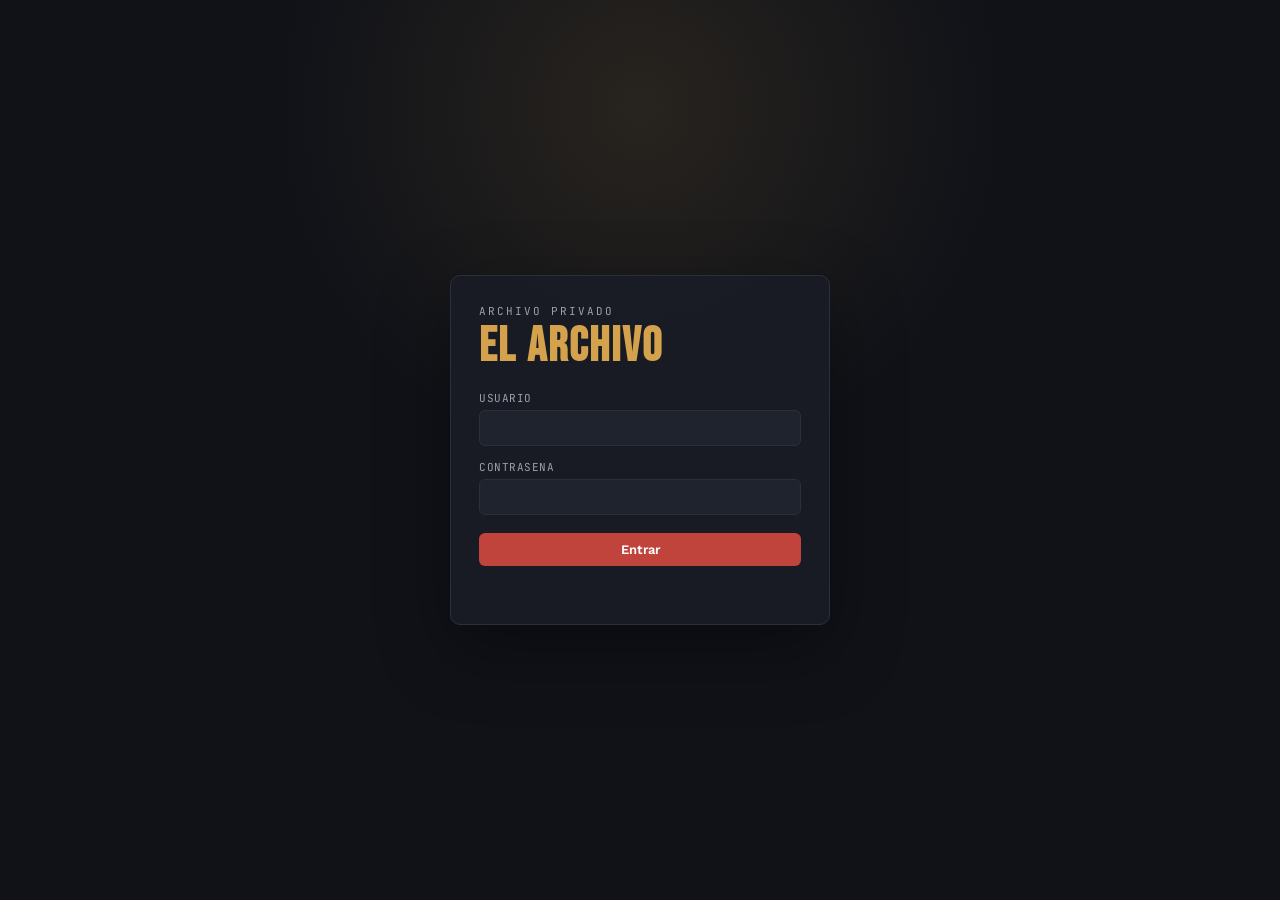
==== login.html @ 342c77d7 "Version inicial de El Archivo" ====
<!DOCTYPE html>
<html lang="es">
<head>
<meta charset="UTF-8">
<meta name="viewport" content="width=device-width, initial-scale=1">
<meta name="description" content="Entrada privada a El Archivo.">
<title>Entrar - El Archivo</title>
<link rel="stylesheet" href="style.css">
</head>
<body class="login-page">
  <main class="login-shell">
    <section class="login-card" aria-labelledby="loginTitle">
      <p class="login-kicker">Archivo privado</p>
      <h1 id="loginTitle">EL ARCHIVO</h1>
      <form id="loginForm" class="login-form">
        <div class="field">
          <label for="loginUser">Usuario</label>
          <input id="loginUser" name="username" type="text" autocomplete="username" required>
        </div>
        <div class="field">
          <label for="loginPassword">Contrasena</label>
          <input id="loginPassword" name="password" type="password" autocomplete="current-password" required>
        </div>
        <button class="btn-primary login-submit" type="submit">Entrar</button>
        <p class="login-error" id="loginError" role="alert"></p>
      </form>
    </section>
  </main>
  <script>
    const form = document.getElementById('loginForm');
    const error = document.getElementById('loginError');
    form.addEventListener('submit', async event => {
      event.preventDefault();
      error.textContent = '';
      const button = form.querySelector('button');
      button.disabled = true;
      try {
        const res = await fetch('/api/login', {
          method: 'POST',
          headers: { 'Content-Type': 'application/json' },
          body: JSON.stringify({
            username: document.getElementById('loginUser').value.trim(),
            password: document.getElementById('loginPassword').value,
          }),
        });
        if (!res.ok) {
          const data = await res.json().catch(() => ({}));
          throw new Error(data.error || 'No se pudo entrar');
        }
        window.location.href = '/';
      } catch (e) {
        error.textContent = e.message;
      } finally {
        button.disabled = false;
      }
    });
  </script>
</body>
</html>
---- style.css ----
@import url('https://fonts.googleapis.com/css2?family=Bebas+Neue&family=Work+Sans:wght@400;500;600&family=JetBrains+Mono:wght@400;600&display=swap');

/* ============================================================
   TOKENS
   ============================================================ */
:root{
  --ink:#eef0f0;
  --dim:#9aa0ab;
  --faint:#5c6270;
  --bg:#101218;
  --panel:#191c25;
  --panel-2:#1f232e;
  --panel-3:#252a37;
  --line:#2b2f3b;
  --gold:#d4a24c;
  --gold-dim:#8a6a30;
  --crimson:#c1443c;
  --crimson-dim:#7a2d28;
  --jade:#4e9d7c;
  --jade-dim:#2f5f4b;
  --display: 'Bebas Neue', sans-serif;
  --body: 'Work Sans', sans-serif;
  --mono: 'JetBrains Mono', monospace;
}
*{ box-sizing:border-box; }
html{ scroll-behavior:smooth; }
body{
  margin:0;
  background:
    radial-gradient(ellipse at top, rgba(212,162,76,0.06), transparent 55%),
    var(--bg);
  color:var(--ink);
  font-family:var(--body);
  min-height:100vh;
  padding:0 0 80px;
}
button, input, select{ font:inherit; }
button:focus-visible,
input:focus-visible,
select:focus-visible,
a:focus-visible{
  outline:2px solid var(--gold);
  outline-offset:3px;
}
.skip-link{
  position:absolute;
  left:16px;
  top:12px;
  z-index:10;
  transform:translateY(-140%);
  background:var(--gold);
  color:var(--bg);
  padding:8px 12px;
  border-radius:6px;
  font-family:var(--mono);
  font-size:12px;
}
.skip-link:focus{ transform:translateY(0); }

/* ============================================================
   HEADER / MARQUEE
   ============================================================ */
.marquee{
  padding:38px 24px 22px;
  text-align:center;
  border-bottom:1px solid var(--line);
  position:relative;
}
.marquee::before, .marquee::after{
  content:'';
  position:absolute;
  top:0; bottom:0;
  width:1px;
  background:repeating-linear-gradient(to bottom, var(--gold-dim) 0 6px, transparent 6px 14px);
  opacity:.5;
}
.marquee::before{ left:14px; }
.marquee::after{ right:14px; }
.marquee h1{
  font-family:var(--display);
  font-size:clamp(38px,7vw,64px);
  letter-spacing:4px;
  margin:0;
  color:var(--gold);
  text-shadow:0 0 24px rgba(212,162,76,0.25);
}
.marquee p{
  margin:6px 0 0;
  color:var(--dim);
  font-size:13px;
  letter-spacing:2px;
  text-transform:uppercase;
}
.who{
  margin-top:16px;
  display:flex;
  justify-content:center;
  gap:8px;
  flex-wrap:wrap;
}
.viewer-label{
  font-family:var(--mono);
  font-size:11px;
  color:var(--faint);
  align-self:center;
}
.who-btn{
  font-family:var(--mono);
  font-size:11px;
  letter-spacing:1px;
  background:var(--panel);
  border:1px solid var(--line);
  color:var(--dim);
  padding:6px 14px;
  border-radius:20px;
  cursor:pointer;
  transition:.15s;
}
.who-btn:hover{ border-color:var(--gold-dim); color:var(--ink); }
.who-btn.active{
  border-color:var(--gold);
  color:var(--gold);
  background:rgba(212,162,76,0.08);
}
.logout-btn{
  margin-left:8px;
  color:var(--crimson);
  border-color:var(--crimson-dim);
}
.logout-btn:hover{
  color:var(--ink);
  background:rgba(199,75,67,0.12);
}
.admin-btn{
  color:var(--jade);
  border-color:var(--jade-dim);
}

/* ============================================================
   TABS
   ============================================================ */
.tabs{
  max-width:1100px;
  margin:26px auto 0;
  padding:0 24px;
  display:flex;
  gap:6px;
  flex-wrap:wrap;
  justify-content:center;
}
.tab{
  font-family:var(--display);
  font-size:16px;
  letter-spacing:1.5px;
  background:var(--panel);
  border:1px solid var(--line);
  color:var(--dim);
  padding:9px 20px 6px;
  cursor:pointer;
  border-radius:3px 3px 0 0;
  position:relative;
  transition:.15s;
}
.tab:hover{ color:var(--ink); }
.tab .count{
  font-family:var(--mono);
  font-size:10px;
  color:var(--faint);
  margin-left:6px;
}
.tab.active{
  color:var(--bg);
  background:var(--gold);
  border-color:var(--gold);
}
.tab.active .count{ color:rgba(16,18,24,0.6); }

/* ============================================================
   COVER BANNER (per-section image, stored separately)
   ============================================================ */
.cover-banner{
  max-width:1100px;
  margin:16px auto 0;
  padding:0 24px;
  position:relative;
  height:180px;
  border-radius:10px;
  overflow:hidden;
}
.cover-img{
  position:absolute;
  inset:0 24px;
  width:calc(100% - 48px);
  height:100%;
  object-fit:cover;
  border-radius:10px;
  background:var(--panel-2);
}
.cover-overlay{
  position:absolute;
  inset:0 24px;
  border-radius:10px;
  background:linear-gradient(to top, rgba(10,11,15,0.85), rgba(10,11,15,0.05) 60%);
}
.cover-label{
  position:absolute;
  left:40px; bottom:14px;
  font-family:var(--display);
  font-size:26px;
  letter-spacing:2px;
  color:var(--ink);
  text-shadow:0 2px 10px rgba(0,0,0,0.5);
}
.cover-edit-btn{
  position:absolute;
  top:12px; right:36px;
  font-family:var(--mono);
  font-size:11px;
  letter-spacing:.5px;
  background:rgba(16,18,24,0.7);
  border:1px solid var(--line);
  color:var(--dim);
  padding:6px 12px;
  border-radius:16px;
  cursor:pointer;
  backdrop-filter:blur(3px);
  transition:.15s;
}
.cover-edit-btn:hover{ color:var(--gold); border-color:var(--gold-dim); }

/* ============================================================
   TOOLBAR
   ============================================================ */
.toolbar{
  max-width:1100px;
  margin:0 auto;
  padding:16px 24px 0;
  display:flex;
  gap:10px;
  flex-wrap:wrap;
  align-items:center;
}
.toolbar input[type=text]{
  flex:1;
  min-width:180px;
  background:var(--panel);
  border:1px solid var(--line);
  color:var(--ink);
  font-family:var(--body);
  font-size:14px;
  padding:10px 14px;
  border-radius:6px;
  transition:.15s;
}
.toolbar input[type=text]:focus{ outline:none; border-color:var(--gold); }
.chip-group{ display:flex; gap:6px; flex-wrap:wrap; }
.chip{
  font-size:12px;
  font-family:var(--mono);
  padding:7px 12px;
  border-radius:16px;
  border:1px solid var(--line);
  background:var(--panel);
  color:var(--dim);
  cursor:pointer;
  transition:.15s;
}
.chip:hover{ color:var(--ink); }
.chip.active{ border-color:var(--jade); color:var(--jade); background:rgba(78,157,124,0.08); }
#statusFilter .chip[data-status="pendiente"].active{ border-color:var(--faint); color:var(--ink); background:rgba(92,98,112,0.14); }
#statusFilter .chip[data-status="en-curso"].active{ border-color:var(--gold); color:var(--gold); background:rgba(212,162,76,0.10); }
#statusFilter .chip[data-status="completado"].active{ border-color:var(--jade); color:var(--jade); background:rgba(78,157,124,0.10); }
.add-btn{
  font-family:var(--display);
  font-size:16px;
  letter-spacing:1px;
  background:var(--crimson);
  color:#fff;
  border:none;
  padding:10px 22px;
  border-radius:6px;
  cursor:pointer;
  box-shadow:0 4px 14px rgba(193,68,60,0.3);
  transition:.15s;
}
.add-btn:hover{ filter:brightness(1.08); transform:translateY(-1px); }
.add-btn:active{ transform:translateY(0) scale(.97); }

/* ============================================================
   GRID
   ============================================================ */
.grid{
  max-width:1100px;
  margin:22px auto 0;
  padding:0 24px;
  display:grid;
  grid-template-columns:repeat(auto-fill,minmax(280px,1fr));
  align-items:start;
  gap:18px;
}
.empty{
  max-width:1100px;
  margin:60px auto;
  text-align:center;
  color:var(--dim);
  font-size:14px;
  padding:36px 24px;
  border:1px dashed var(--line);
  border-radius:10px;
  background:rgba(25,28,37,0.52);
}
.empty b{
  color:var(--ink);
  display:block;
  font-family:var(--display);
  font-size:28px;
  letter-spacing:1.5px;
  margin-bottom:6px;
}

/* ============================================================
   CARD (ticket stub)
   ============================================================ */
.card{
  background:var(--panel);
  border:1px solid var(--line);
  border-radius:8px;
  overflow:hidden;
  display:flex;
  flex-direction:column;
  position:relative;
  transition:transform .18s ease, box-shadow .18s ease, border-color .18s ease;
}
.card:hover{
  transform:translateY(-3px);
  border-color:var(--gold-dim);
  box-shadow:0 10px 24px rgba(0,0,0,0.35);
}
.poster{
  width:100%;
  aspect-ratio:2/3;
  object-fit:cover;
  display:block;
  background:var(--panel-2);
}
.poster-link{
  display:block;
  color:inherit;
  text-decoration:none;
}
.poster-link:hover .poster,
.poster-link:hover .poster-fallback{
  filter:brightness(1.08);
}
.poster-fallback{
  width:100%;
  aspect-ratio:2/3;
  display:flex;
  align-items:center;
  justify-content:center;
  color:var(--faint);
  font-family:var(--display);
  font-size:14px;
  letter-spacing:1px;
  background:repeating-linear-gradient(135deg, var(--panel-2) 0 10px, var(--panel) 10px 20px);
  text-align:center;
  padding:10px;
}
.cat-tag{
  position:absolute;
  top:10px; left:10px;
  font-family:var(--mono);
  font-size:10px;
  letter-spacing:1px;
  padding:3px 8px;
  border-radius:3px;
  background:rgba(16,18,24,0.75);
  backdrop-filter:blur(3px);
  color:var(--gold);
  border:1px solid rgba(212,162,76,0.4);
  text-transform:uppercase;
}
.card-body{
  padding:12px 14px 14px;
  display:flex;
  flex-direction:column;
  gap:8px;
  flex:1;
}
.card-title{
  font-family:var(--body);
  font-weight:600;
  font-size:14.5px;
  line-height:1.25;
  color:var(--ink);
}
.who-tag{
  align-self:flex-start;
  font-family:var(--mono);
  font-size:9.5px;
  letter-spacing:.5px;
  color:var(--dim);
  border:1px solid var(--line);
  border-radius:10px;
  padding:2px 7px;
  text-transform:uppercase;
}
.status-badge{
  align-self:flex-start;
  font-family:var(--mono);
  font-size:10px;
  letter-spacing:.5px;
  padding:2px 8px;
  border-radius:10px;
  text-transform:uppercase;
  transition:.15s;
}
.status-pendiente{ color:var(--faint); border:1px solid var(--line); }
.status-en-curso{ color:var(--gold); border:1px solid var(--gold-dim); }
.status-completado{ color:var(--jade); border:1px solid var(--jade-dim); }

.status-select{ display:flex; gap:5px; flex-wrap:wrap; align-self:flex-start; }
.status-opt{
  font-family:var(--mono);
  font-size:9.5px;
  letter-spacing:.5px;
  padding:3px 8px;
  border-radius:10px;
  text-transform:uppercase;
  background:none;
  border:1px solid var(--line);
  color:var(--faint);
  cursor:pointer;
  transition:.12s;
}
.status-opt:hover{ border-color:var(--dim); color:var(--dim); }
.status-opt.status-pendiente.active{ color:var(--ink); border-color:var(--faint); background:rgba(92,98,112,0.20); }
.status-opt.status-en-curso.active{ color:var(--gold); border-color:var(--gold-dim); background:rgba(212,162,76,0.14); }
.status-opt.status-completado.active{ color:var(--jade); border-color:var(--jade-dim); background:rgba(78,157,124,0.16); }

.stub{
  margin-top:6px;
  padding-top:10px;
  border-top:1px dashed var(--line);
  position:relative;
}
.stub + .stub{ margin-top:10px; }
.stub::before, .stub::after{
  content:'';
  position:absolute;
  top:-5px;
  width:9px; height:9px;
  border-radius:50%;
  background:var(--bg);
  border:1px solid var(--line);
}
.stub::before{ left:-16px; }
.stub::after{ right:-16px; }

.progress-row{
  display:flex;
  align-items:center;
  gap:8px;
  font-family:var(--mono);
  font-size:11.5px;
  color:var(--dim);
}
.progress-track{
  flex:1;
  height:5px;
  background:var(--panel-2);
  border-radius:3px;
  overflow:hidden;
}
.progress-fill{
  height:100%;
  background:linear-gradient(90deg, var(--gold-dim), var(--gold));
  transition:width .3s ease;
}
.stepper{ display:flex; align-items:center; gap:6px; }
.stepper.small{ gap:4px; }
.stepper button{
  width:22px; height:22px;
  border-radius:4px;
  border:1px solid var(--line);
  background:var(--panel-2);
  color:var(--ink);
  cursor:pointer;
  font-family:var(--mono);
  font-size:13px;
  line-height:1;
  transition:.12s;
}
.stepper.small button{ width:18px; height:18px; font-size:11px; }
.stepper button:hover{ border-color:var(--gold); color:var(--gold); }
.stepper button:active{ transform:scale(.9); }
.stepper button:disabled{
  opacity:.35;
  cursor:not-allowed;
  transform:none;
}
.stepper button:disabled:hover{
  border-color:var(--line);
  color:var(--ink);
}
.count-input{
  width:46px;
  height:24px;
  border:1px solid var(--line);
  border-radius:5px;
  background:var(--panel);
  color:var(--ink);
  font-family:var(--mono);
  font-size:11px;
  text-align:center;
  font-variant-numeric:tabular-nums;
  transition:border-color .12s ease, background .12s ease;
}
.count-input:hover{ border-color:var(--faint); }
.count-input:focus{
  border-color:var(--gold);
  background:var(--panel-3);
}
.count-input-wide{ width:68px; }
.season-total{
  color:var(--dim);
  font-size:10.5px;
  font-variant-numeric:tabular-nums;
  white-space:nowrap;
}

.card-actions{
  display:flex;
  justify-content:flex-end;
  gap:12px;
  margin:2px 0 4px;
}
.link-btn{
  background:none;
  border:none;
  color:var(--faint);
  font-family:var(--mono);
  font-size:11px;
  letter-spacing:.5px;
  cursor:pointer;
  padding:0;
  text-transform:uppercase;
  transition:.12s;
}
.link-btn:hover{ color:var(--ink); }
.link-btn.danger:hover{ color:var(--crimson); }

/* ============================================================
   SEASONS / ARCS (shared by series, anime, manga & manhwa)
   ============================================================ */
.seasons-toggle{
  display:flex;
  align-items:center;
  justify-content:space-between;
  width:100%;
  background:none;
  border:none;
  color:var(--dim);
  font-family:var(--mono);
  font-size:11.5px;
  letter-spacing:.3px;
  cursor:pointer;
  padding:0;
}
.seasons-toggle:hover{ color:var(--ink); }
.seasons-toggle .chevron{ transition:transform .2s ease; display:inline-block; }
.seasons-toggle.open .chevron{ transform:rotate(180deg); }

.seasons-panel{
  max-height:0;
  overflow:hidden;
  transition:max-height .25s ease;
  scrollbar-width:thin;
  scrollbar-color:var(--line) transparent;
}
.seasons-panel.open{
  max-height:340px;
  overflow-y:auto;
  padding-right:4px;
}
.seasons-inner{ padding-top:10px; display:flex; flex-direction:column; gap:6px; }

.season-row{
  display:flex;
  flex-direction:column;
  gap:8px;
  background:var(--panel-2);
  border:1px solid var(--line);
  border-radius:6px;
  padding:8px;
  font-family:var(--mono);
  font-size:11px;
}
.season-head{
  display:flex;
  align-items:center;
  justify-content:space-between;
  gap:8px;
}
.season-num{ color:var(--ink); font-weight:600; min-width:26px; }
.watch-progress{
  height:5px;
  border-radius:999px;
  overflow:hidden;
  background:var(--panel);
  border:1px solid rgba(92,98,112,0.35);
}
.watch-progress span{
  display:block;
  height:100%;
  background:linear-gradient(90deg, var(--gold-dim), var(--gold));
}
.season-actions-row{
  display:grid;
  grid-template-columns:22px 48px minmax(82px, 1fr) auto;
  align-items:center;
  gap:6px;
}
.season-count{ color:var(--dim); min-width:34px; text-align:center; }
.status-chip-btn{
  justify-self:start;
  border:1px solid var(--line);
  background:none;
  border-radius:10px;
  padding:2px 7px;
  font-family:var(--mono);
  font-size:9.5px;
  text-transform:uppercase;
  cursor:pointer;
  margin-left:0;
  transition:.12s;
}
.mini-control{
  width:22px;
  height:24px;
  border-radius:5px;
  border:1px solid var(--line);
  background:var(--panel);
  color:var(--ink);
  cursor:pointer;
  font-family:var(--mono);
}
.mini-control:hover{ border-color:var(--gold); color:var(--gold); }
.watch-btn{
  min-height:24px;
  border-radius:5px;
  border:1px solid var(--gold-dim);
  background:rgba(212,162,76,0.08);
  color:var(--gold);
  cursor:pointer;
  font-family:var(--mono);
  font-size:10.5px;
  padding:4px 8px;
  white-space:nowrap;
}
.watch-btn:hover{ background:rgba(212,162,76,0.15); }
.watch-btn:disabled{
  opacity:.45;
  cursor:not-allowed;
}
.season-empty{
  color:var(--faint);
  font-family:var(--mono);
  font-size:11px;
  border:1px dashed var(--line);
  border-radius:6px;
  padding:10px;
}

.season-add-row{ display:flex; gap:6px; align-items:center; margin-top:2px; }
.season-add-row input{
  width:64px;
  background:var(--panel-3);
  border:1px solid var(--line);
  color:var(--ink);
  font-family:var(--mono);
  font-size:11px;
  padding:5px 6px;
  border-radius:5px;
}
.season-add-row button{
  flex:1;
  background:var(--panel-3);
  border:1px dashed var(--gold-dim);
  color:var(--gold);
  font-family:var(--mono);
  font-size:11px;
  padding:6px 8px;
  border-radius:5px;
  cursor:pointer;
  transition:.12s;
}
.season-add-row button:hover{ background:rgba(212,162,76,0.1); }

.linear-chapters{
  display:flex;
  flex-direction:column;
  gap:8px;
}
.linear-title{
  font-family:var(--mono);
  font-size:11.5px;
  color:var(--dim);
  text-transform:uppercase;
  letter-spacing:.4px;
}
.linear-controls{
  display:grid;
  grid-template-columns:auto minmax(0, 1fr);
  align-items:center;
  gap:8px;
}
.linear-chapters .status-chip-btn{
  align-self:flex-start;
  margin-left:0;
}
.linear-label{
  font-family:var(--mono);
  font-size:10.5px;
  color:var(--faint);
  text-transform:uppercase;
}

.subtype-tag{
  font-family:var(--mono);
  font-size:9.5px;
  color:var(--faint);
  text-transform:uppercase;
  letter-spacing:.5px;
}

/* ============================================================
   MODAL
   ============================================================ */
.overlay{
  position:fixed; inset:0;
  background:rgba(8,9,13,0.72);
  display:none;
  align-items:center;
  justify-content:center;
  padding:20px;
  z-index:50;
}
.overlay.show{ display:flex; animation:fadeIn .15s ease; }
@keyframes fadeIn{ from{opacity:0;} to{opacity:1;} }
.modal{
  background:var(--panel);
  border:1px solid var(--line);
  border-radius:10px;
  width:100%;
  max-width:420px;
  padding:26px;
  max-height:90vh;
  overflow-y:auto;
  animation:modalIn .18s ease;
}
@keyframes modalIn{ from{opacity:0; transform:translateY(8px) scale(.98);} to{opacity:1; transform:translateY(0) scale(1);} }
.modal h2{
  font-family:var(--display);
  letter-spacing:1.5px;
  color:var(--gold);
  margin:0 0 18px;
  font-size:26px;
}
.field{ margin-bottom:14px; }
.field label{
  display:block;
  font-family:var(--mono);
  font-size:11px;
  color:var(--dim);
  letter-spacing:.5px;
  margin-bottom:5px;
  text-transform:uppercase;
}
.field input, .field select{
  width:100%;
  background:var(--panel-2);
  border:1px solid var(--line);
  color:var(--ink);
  font-family:var(--body);
  font-size:14px;
  padding:9px 12px;
  border-radius:6px;
  transition:.15s;
}
.field input:focus, .field select:focus{ outline:none; border-color:var(--gold); }
.field-row{ display:flex; gap:10px; }
.field-row .field{ flex:1; }
.lookup-panel{
  margin:-4px 0 14px;
  border:1px solid rgba(212,162,76,0.22);
  background:rgba(212,162,76,0.04);
  border-radius:8px;
  padding:10px;
}
.lookup-actions{
  display:grid;
  grid-template-columns:auto minmax(0, 1fr);
  gap:10px;
  align-items:center;
}
.lookup-btn{
  padding:8px 12px;
  color:var(--gold);
  border-color:var(--gold-dim);
}
.lookup-btn:disabled{
  opacity:.55;
  cursor:wait;
}
.lookup-status{
  color:var(--faint);
  font-size:12px;
  line-height:1.3;
}
.provider-search{
  display:grid;
  grid-template-columns:1fr 1fr;
  gap:8px;
  margin-top:9px;
}
.provider-search-btn{
  min-width:0;
  border:1px solid var(--line);
  border-radius:999px;
  background:rgba(16,20,29,0.75);
  color:var(--dim);
  font-family:var(--mono);
  font-size:10px;
  letter-spacing:.3px;
  padding:7px 8px;
  cursor:pointer;
  white-space:nowrap;
}
.provider-search-btn:hover,
.provider-search-btn:focus-visible{
  outline:none;
  border-color:var(--gold-dim);
  color:var(--gold);
  background:rgba(212,162,76,0.08);
}
.metadata-results{
  display:flex;
  flex-direction:column;
  gap:8px;
  margin-top:10px;
}
.metadata-result{
  width:100%;
  display:grid;
  grid-template-columns:38px minmax(0, 1fr) auto;
  gap:10px;
  align-items:center;
  text-align:left;
  border:1px solid var(--line);
  border-radius:7px;
  background:var(--panel);
  color:var(--ink);
  padding:7px;
  cursor:pointer;
}
.metadata-result:hover,
.metadata-result:focus-visible{
  outline:none;
  border-color:var(--gold-dim);
  background:rgba(212,162,76,0.07);
}
.metadata-thumb{
  width:34px;
  height:48px;
  border-radius:4px;
  overflow:hidden;
  background:var(--panel-3);
}
.metadata-thumb img{
  width:100%;
  height:100%;
  object-fit:cover;
  display:block;
}
.metadata-copy{
  min-width:0;
  display:flex;
  flex-direction:column;
  gap:3px;
}
.metadata-copy strong{
  font-size:13px;
  line-height:1.2;
  white-space:nowrap;
  overflow:hidden;
  text-overflow:ellipsis;
}
.metadata-copy small{
  color:var(--dim);
  font-size:11px;
  line-height:1.25;
  overflow:hidden;
  display:-webkit-box;
  -webkit-line-clamp:2;
  -webkit-box-orient:vertical;
}
.metadata-source{
  align-self:start;
  border:1px solid var(--line);
  border-radius:999px;
  color:var(--gold);
  font-family:var(--mono);
  font-size:9px;
  padding:3px 6px;
  white-space:nowrap;
}
.metadata-empty{
  color:var(--dim);
  font-size:12px;
  border:1px dashed var(--line);
  border-radius:7px;
  padding:10px;
}
.progress-editor{
  border:1px solid var(--line);
  background:var(--panel-2);
  border-radius:8px;
  padding:12px;
}
.progress-editor-help{
  color:var(--faint);
  font-size:11px;
  line-height:1.4;
  margin:-2px 0 10px;
}
.progress-editor-list{
  display:flex;
  flex-direction:column;
  gap:8px;
}
.progress-editor-row{
  display:grid;
  grid-template-columns:42px minmax(0, 1fr) 28px;
  gap:8px;
  align-items:center;
  background:var(--panel);
  border:1px solid var(--line);
  border-radius:6px;
  padding:7px;
}
.progress-editor-row span,
.progress-editor-empty{
  color:var(--dim);
  font-family:var(--mono);
  font-size:11px;
}
.progress-editor .progress-total-input{
  padding:7px 9px;
  font-family:var(--mono);
  font-size:12px;
  text-align:center;
}
.progress-editor-remove{
  width:26px;
  height:26px;
  border:1px solid var(--line);
  border-radius:5px;
  background:var(--panel-2);
  color:var(--faint);
  cursor:pointer;
}
.progress-editor-remove:hover{ color:var(--crimson); border-color:var(--crimson-dim); }
.progress-editor-add{
  width:100%;
  margin-top:8px;
  border:1px dashed var(--gold-dim);
  border-radius:6px;
  background:transparent;
  color:var(--gold);
  cursor:pointer;
  font-family:var(--mono);
  font-size:11px;
  padding:8px;
}
.progress-editor-add:hover{ background:rgba(212,162,76,0.08); }
.image-picker{
  display:grid;
  grid-template-columns:1fr auto 1fr;
  gap:8px;
  align-items:center;
}
.image-picker span{
  color:var(--faint);
  font-family:var(--mono);
  font-size:11px;
  text-transform:uppercase;
}
.field input[type=file]{
  font-size:12px;
  color:var(--dim);
}
.field input[type=file]::file-selector-button{
  margin-right:8px;
  background:var(--panel-3);
  border:1px solid var(--line);
  color:var(--ink);
  border-radius:5px;
  padding:6px 10px;
  font-family:var(--body);
  cursor:pointer;
}
.field input[type=file]::file-selector-button:hover{
  border-color:var(--gold-dim);
  color:var(--gold);
}
.image-preview{
  margin-top:10px;
  display:flex;
  align-items:center;
  justify-content:space-between;
  gap:12px;
  background:var(--panel-2);
  border:1px solid var(--line);
  border-radius:6px;
  padding:8px;
}
.image-preview img{
  width:54px;
  height:76px;
  object-fit:cover;
  border-radius:4px;
  background:var(--panel-3);
}
.modal-actions{ display:flex; justify-content:flex-end; gap:10px; margin-top:20px; }
.btn-secondary{
  background:none;
  border:1px solid var(--line);
  color:var(--dim);
  padding:9px 16px;
  border-radius:6px;
  font-family:var(--body);
  font-size:13px;
  cursor:pointer;
  transition:.15s;
}
.btn-secondary:hover{ color:var(--ink); }
.btn-primary{
  background:var(--crimson);
  border:none;
  color:#fff;
  padding:9px 18px;
  border-radius:6px;
  font-family:var(--body);
  font-weight:600;
  font-size:13px;
  cursor:pointer;
  transition:.15s;
}
.btn-primary:hover{ filter:brightness(1.08); }
.hint{ font-size:11px; color:var(--faint); margin-top:-8px; margin-bottom:14px; }

/* ============================================================
   TOAST
   ============================================================ */
.toast{
  position:fixed;
  bottom:22px; right:22px;
  background:var(--panel-3);
  border:1px solid var(--jade-dim);
  color:var(--jade);
  font-family:var(--mono);
  font-size:12px;
  padding:10px 16px;
  border-radius:6px;
  opacity:0;
  transform:translateY(8px);
  transition:opacity .2s ease, transform .2s ease;
  pointer-events:none;
  z-index:60;
}
.toast.show{ opacity:1; transform:translateY(0); }
.toast.error{
  border-color:var(--crimson-dim);
  color:var(--crimson);
}

/* ============================================================
   LOGIN
   ============================================================ */
.login-page{
  min-height:100vh;
  display:grid;
  place-items:center;
  padding:24px;
  background:
    radial-gradient(circle at 50% 12%, rgba(212,162,76,0.12), transparent 36%),
    var(--bg);
}
.login-shell{
  width:100%;
  max-width:380px;
}
.login-card{
  border:1px solid var(--line);
  border-radius:10px;
  background:rgba(25,28,37,0.94);
  box-shadow:0 24px 70px rgba(0,0,0,0.36);
  padding:28px;
}
.login-kicker{
  margin:0 0 6px;
  color:var(--dim);
  font-family:var(--mono);
  font-size:11px;
  letter-spacing:2px;
  text-transform:uppercase;
}
.login-card h1{
  margin:0 0 22px;
  color:var(--gold);
  font-family:var(--display);
  font-size:48px;
  line-height:.95;
  letter-spacing:2px;
}
.login-form .field{ margin-bottom:14px; }
.login-submit{
  width:100%;
  margin-top:4px;
}
.login-submit:disabled{
  opacity:.65;
  cursor:wait;
}
.login-error{
  min-height:18px;
  margin:12px 0 0;
  color:var(--crimson);
  font-size:12px;
}
.user-list{
  display:flex;
  flex-direction:column;
  gap:8px;
  margin-bottom:16px;
}
.user-row{
  display:grid;
  grid-template-columns:minmax(0, 1fr) auto;
  gap:10px;
  align-items:center;
  border:1px solid var(--line);
  background:var(--panel-2);
  border-radius:7px;
  padding:9px 10px;
}
.user-row strong{
  display:block;
  color:var(--ink);
  font-size:13px;
}
.user-row span{
  display:block;
  color:var(--dim);
  font-family:var(--mono);
  font-size:10px;
  margin-top:2px;
}
.user-row.inactive{
  opacity:.5;
}
.user-form{
  border-top:1px dashed var(--line);
  padding-top:14px;
}

/* ============================================================
   RESPONSIVE
   ============================================================ */
@media(max-width:520px){
  .grid{
    grid-template-columns:minmax(0, 1fr);
    padding:0 12px;
  }
  .card-body{ padding:12px; }
  .season-row{
    grid-template-columns:auto minmax(0, 1fr) auto;
    padding:7px 6px;
  }
  .season-actions-row{ grid-template-columns:22px 42px minmax(74px, 1fr); }
  .season-actions-row .status-chip-btn{ grid-column:1 / -1; }
  .count-input{ width:42px; }
  .stub::before, .stub::after{ display:none; }
  .cover-banner{ height:130px; }
  .cover-label{ font-size:20px; left:36px; }
}
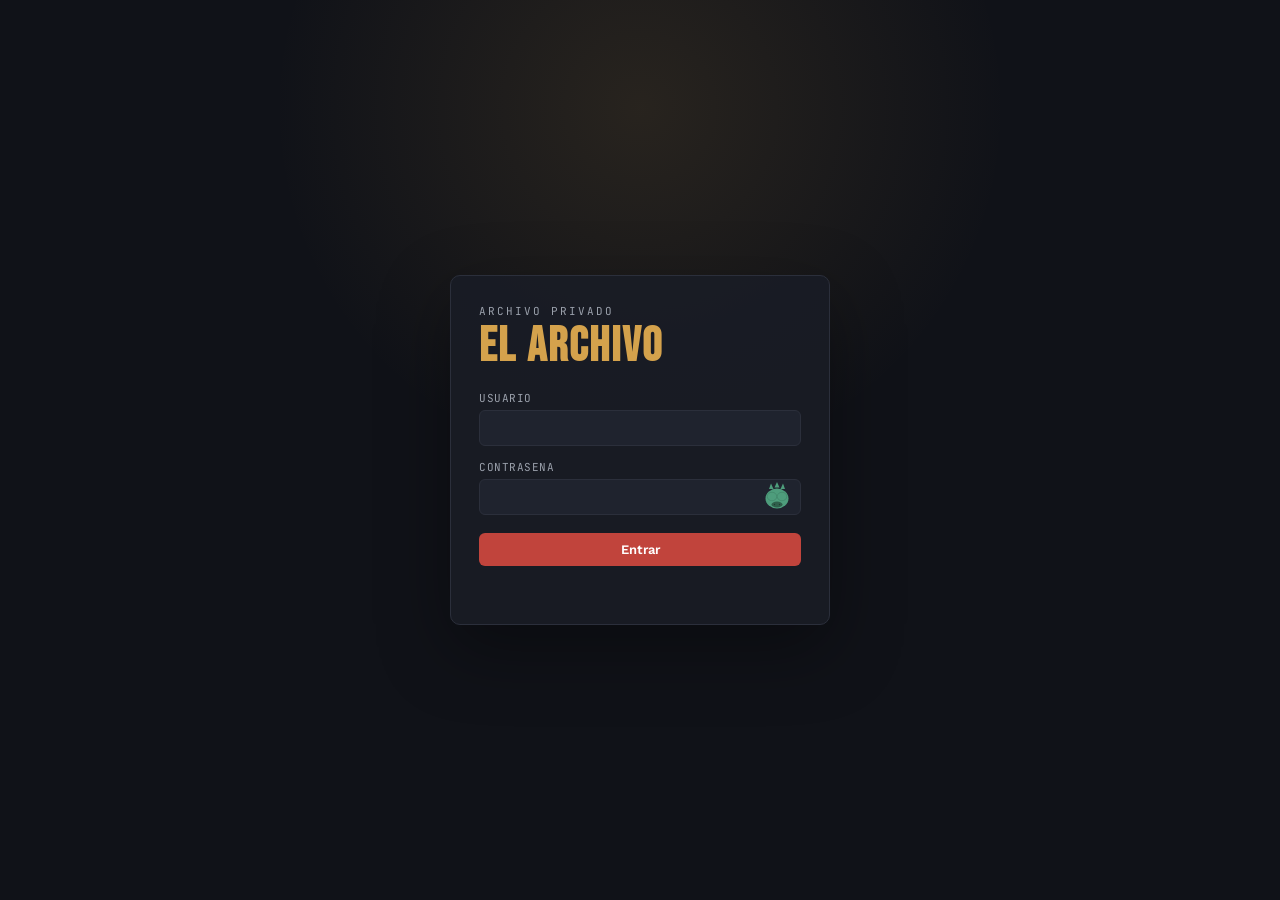
==== commit 97be2fe1: "Perfiles dinamicos, reactivar usuarios y toggle de contrasena con dinosaurio" ====
--- a/login.html
+++ b/login.html
@@ -19,7 +19,32 @@
         </div>
         <div class="field">
           <label for="loginPassword">Contrasena</label>
-          <input id="loginPassword" name="password" type="password" autocomplete="current-password" required>
+          <div class="password-wrap">
+            <input id="loginPassword" name="password" type="password" autocomplete="current-password" required>
+            <button type="button" class="pw-toggle" id="pwToggle" aria-label="Mostrar contrasena" aria-pressed="false">
+              <svg id="dinoIcon" class="dino" viewBox="0 0 64 64" xmlns="http://www.w3.org/2000/svg" aria-hidden="true">
+                <polygon class="dino-spike" points="16,16 20,5 25,16"></polygon>
+                <polygon class="dino-spike" points="27,13 32,2 37,13"></polygon>
+                <polygon class="dino-spike" points="39,16 44,5 48,16"></polygon>
+                <ellipse class="dino-head" cx="32" cy="35" rx="23" ry="20"></ellipse>
+                <ellipse class="dino-snout" cx="32" cy="47" rx="11" ry="6"></ellipse>
+                <circle class="dino-nostril" cx="27" cy="47" r="1.4"></circle>
+                <circle class="dino-nostril" cx="37" cy="47" r="1.4"></circle>
+                <circle class="dino-eye" cx="22" cy="31" r="7"></circle>
+                <circle class="dino-eye" cx="42" cy="31" r="7"></circle>
+                <circle class="dino-pupil" cx="22" cy="31" r="3.2"></circle>
+                <circle class="dino-pupil" cx="42" cy="31" r="3.2"></circle>
+                <g class="dino-hand dino-hand-left">
+                  <ellipse cx="22" cy="31" rx="9.5" ry="8.5"></ellipse>
+                  <path class="dino-claw" d="M14,29 l-4,-2 M14,31 l-5,0 M14,33 l-4,2"></path>
+                </g>
+                <g class="dino-hand dino-hand-right">
+                  <ellipse cx="42" cy="31" rx="9.5" ry="8.5"></ellipse>
+                  <path class="dino-claw" d="M50,29 l4,-2 M50,31 l5,0 M50,33 l4,2"></path>
+                </g>
+              </svg>
+            </button>
+          </div>
         </div>
         <button class="btn-primary login-submit" type="submit">Entrar</button>
         <p class="login-error" id="loginError" role="alert"></p>
@@ -27,12 +52,23 @@
     </section>
   </main>
   <script>
+    const pwInput = document.getElementById('loginPassword');
+    const pwToggle = document.getElementById('pwToggle');
+    const dinoIcon = document.getElementById('dinoIcon');
+    pwToggle.addEventListener('click', () => {
+      const showing = pwInput.type === 'text';
+      pwInput.type = showing ? 'password' : 'text';
+      dinoIcon.classList.toggle('peeking', !showing);
+      pwToggle.setAttribute('aria-pressed', String(!showing));
+      pwToggle.setAttribute('aria-label', showing ? 'Mostrar contrasena' : 'Ocultar contrasena');
+    });
+
     const form = document.getElementById('loginForm');
     const error = document.getElementById('loginError');
     form.addEventListener('submit', async event => {
       event.preventDefault();
       error.textContent = '';
-      const button = form.querySelector('button');
+      const button = form.querySelector('.login-submit');
       button.disabled = true;
       try {
         const res = await fetch('/api/login', {
--- a/style.css
+++ b/style.css
@@ -1125,6 +1125,48 @@
   letter-spacing:2px;
 }
 .login-form .field{ margin-bottom:14px; }
+.password-wrap{ position:relative; }
+.password-wrap input{ padding-right:52px; }
+.pw-toggle{
+  position:absolute;
+  top:50%;
+  right:4px;
+  transform:translateY(-50%);
+  width:40px;
+  height:40px;
+  padding:0;
+  background:transparent;
+  border:none;
+  cursor:pointer;
+  display:flex;
+  align-items:center;
+  justify-content:center;
+  border-radius:6px;
+  transition:background .15s;
+}
+.pw-toggle:hover{ background:rgba(212,162,76,0.08); }
+.pw-toggle:focus-visible{ outline:2px solid var(--gold); outline-offset:1px; }
+.dino{ width:32px; height:32px; overflow:visible; }
+.dino .dino-head{ fill:var(--jade); }
+.dino .dino-spike{ fill:var(--jade); }
+.dino .dino-snout{ fill:var(--jade-dim); }
+.dino .dino-nostril{ fill:rgba(0,0,0,0.35); }
+.dino .dino-eye{ fill:#f4f1e8; }
+.dino .dino-pupil{
+  fill:#1a1a1a;
+  opacity:0;
+  transform:scale(.4);
+  transform-origin:center;
+  transition:opacity .2s ease .15s, transform .2s ease .15s;
+}
+.dino.peeking .dino-pupil{ opacity:1; transform:scale(1); }
+.dino-hand{ transform-origin:50% 100%; transition:transform .35s cubic-bezier(.34,1.56,.64,1); }
+.dino-hand ellipse{ fill:var(--jade); stroke:var(--jade-dim); stroke-width:.5; }
+.dino-claw{ stroke:var(--jade-dim); stroke-width:1; fill:none; opacity:0; transition:opacity .2s ease .3s; }
+.dino.peeking .dino-hand-left{ transform:translate(-13px,-16px) rotate(-25deg); }
+.dino.peeking .dino-hand-right{ transform:translate(13px,-16px) rotate(25deg); }
+.dino.peeking .dino-claw{ opacity:1; }
+
 .login-submit{
   width:100%;
   margin-top:4px;
